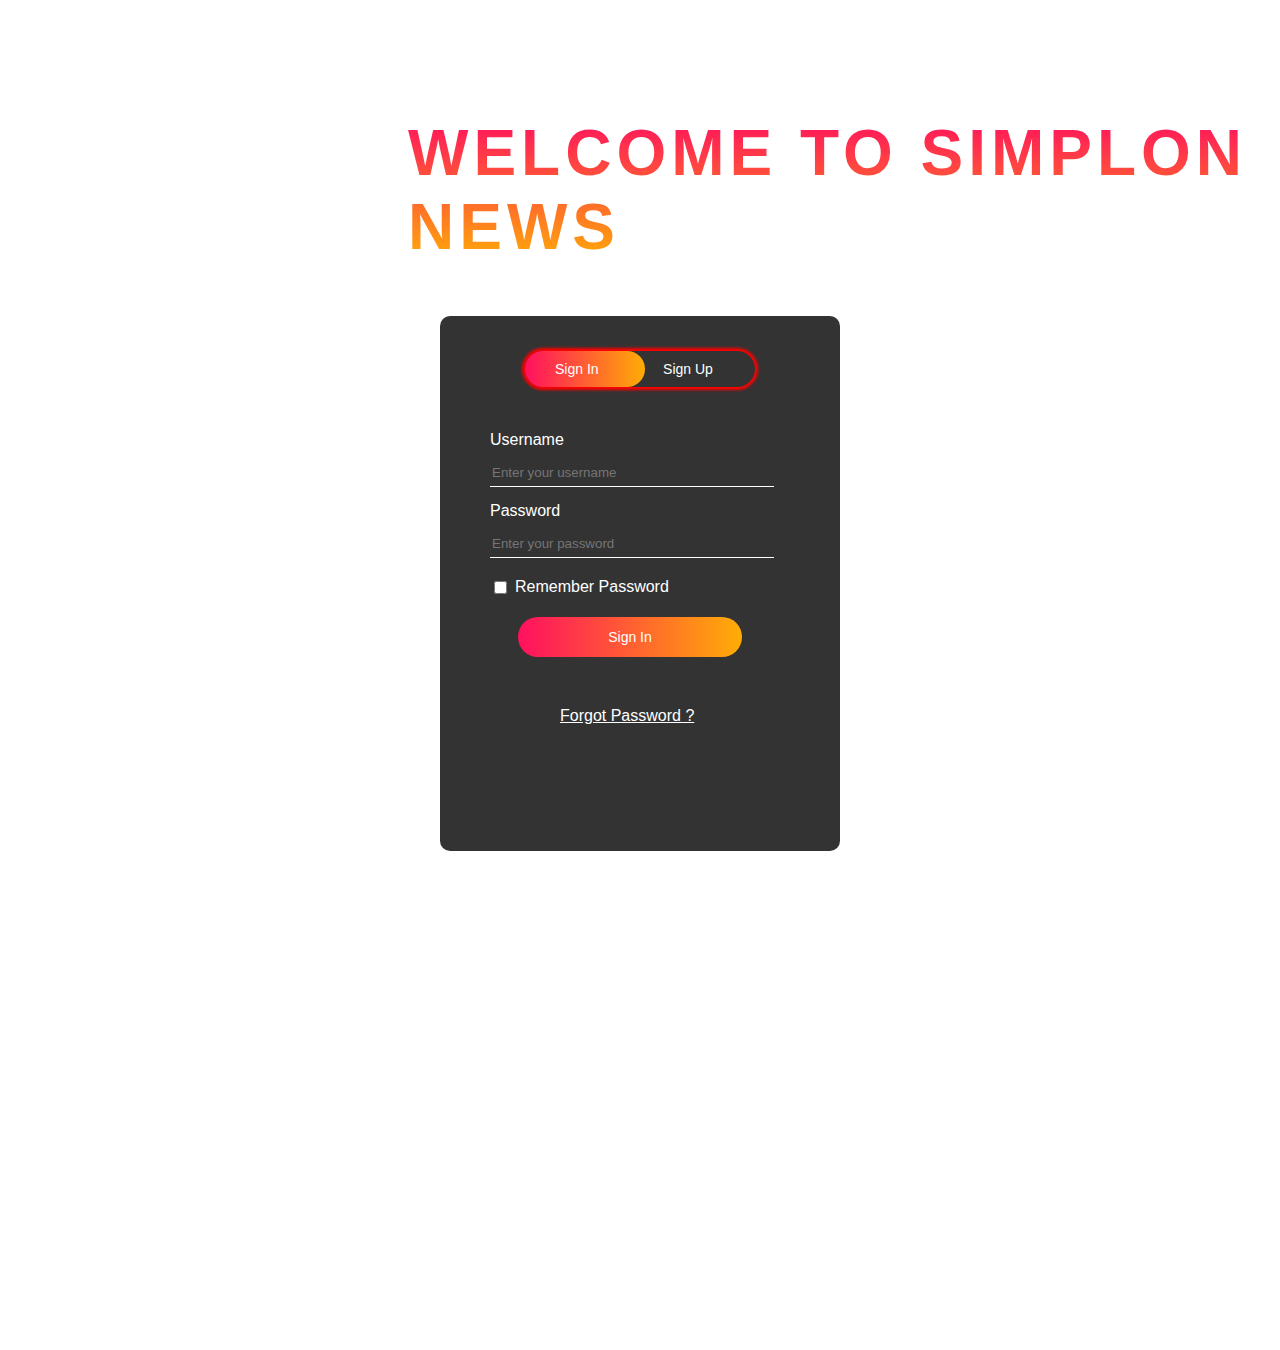
==== login.html @ 594fb747 "Add Sign up form and Update responsive design in CSS and Add JavaScript" ====
<!DOCTYPE html>
<html lang="en">
<head>
    <meta charset="UTF-8">
    <meta http-equiv="X-UA-Compatible" content="IE=edge">
    <meta name="viewport" content="width=device-width, initial-scale=1.0">
    <link rel="stylesheet" href="login.css">
    <title>API Projet</title>
</head>
<body>

    <h1>WELCOME TO SIMPLON NEWS</h1>
    <div class="form-box">
        <div class="button-box">
            <div id="btn"></div>
            <button class="toggle-btn" type="button" onclick="login()">Sign In</button>
            <button class="toggle-btn" type="button" onclick="register()">Sign Up</button>
        </div>

        <!-- Sign In form -->

        <form id="login" class="input-group">
            <label class="label" for="username">Username</label>
            <input class="input-field" type="text" placeholder="Enter your username" name="username" required>
            <label class="label" for="password" >Password</label>
            <input class="input-field" type="password" placeholder="Enter your password" id="psw" name="password" pattern="(?=.*\d)(?=.*[a-z])(?=.*[A-Z]).{8,}" required>
            <div class="check-box">
            <input type="checkbox"><span>Remember Password</span>
            </div>
            <button class="submit-btn" type="submit">Sign In</button>
            <p><a href="#">Forgot Password ?</a></p>
        </form>

        <!-- Sign Up form -->

        <form id="register" class="input-group">
            <label aria-label="Enter your username" class="label" for="username">Username</label>
            <input aria-label="Enter your username" class="input-field" type="text" placeholder="Enter your username" name="username" required>
            <label aria-label="Enter your email" class="label" for="email">Email</label>
            <input aria-label="Enter your email" class="input-field" type="email" aria-describedby="email" placeholder="simplonnews@simplon.co" name="email" required>
            <label aria-label="Enter your password" class="label" for="password">Password</label>
            <input aria-label="Enter your password" class="input-field" type="password" aria-describedby="password" id="password" placeholder="Enter your password" name="password" pattern="(?=.*\d)(?=.*[a-z])(?=.*[A-Z]).{8,}" required>
            <label aria-label="Confirm your password" class="label" for="password-confirm">Password Confirm</label>
            <input aria-label="Confirm your password" class="input-field" type="password" aria-describedby="confirm-password"id="password" placeholder="Confirm your password" name="password" pattern="(?=.*\d)(?=.*[a-z])(?=.*[A-Z]).{8,}" required>
            <div class="check-box">
            <input aria-label="check-box" type="checkbox" aria-describedby="check-box"><span>I agree to the term & condition</span>
            </div>
            <button class="submit-btn" type="submit">Sign Up</button>
        </form>
    </div>
    
    <script src="login.js"></script>
</body>
</html>
---- login.css ----
html {
    margin: 0;
    padding: 0;
    font-family:-apple-system, BlinkMacSystemFont, 'Segoe UI', Roboto, Oxygen, Ubuntu, Cantarell, 'Open Sans', 'Helvetica Neue', sans-serif;
    box-sizing: border-box;
    color: white;
    background-image: url("background.jpg");
    background-position: center;
    background-size: cover;
    height: 1350px;
}

h1 {
   position: absolute;
   margin-top: -200px;
   margin-left: 400px;
   font-size: 4rem;
   letter-spacing: 5px;
   color: white;
   background: -webkit-linear-gradient(#ff105f, #ffad06);
  -webkit-background-clip: text;
  -webkit-text-fill-color: transparent;

}

.form-box {
    width: 400px;
    height: 530px;
    position: relative;
    margin: 25% auto;
    background: rgba(0, 0, 0, 0.8);
    padding-top: 5px;
    border-radius: 10px;
    overflow: hidden;
}    

.button-box {
    width: 230px;
    margin: 30px auto;
    position: relative;
    box-shadow: 0 0 3px 3px red;
    border-radius: 30px;
}

#btn {
    top: 0;
    left: 0;
    position: absolute;
    width: 120px;
    height: 100%;
    background: linear-gradient(to right, #ff105f, #ffad06);
    border-radius: 30px;
    transition: 0.5s;
}

.toggle-btn {
    padding: 10px 30px;
    cursor: pointer;
    background: transparent;
    border: 0;
    outline: none;
    position: relative;
    color: white;
    font-size: 14px;
}


.input-group {
    display: flex;
    flex-direction: column;
    top: 100px;
    position: absolute;
    width: 280px;
    transition: 0.5s;
    /* margin: auto 25px; */
}

.input-field {
    height: 25px;
    border: none;
    border-bottom: 1px solid white;;
    background: none;
    color: white;
    width: 100%;
    margin-top: 5px;
}

.label {
    margin-bottom: 5px;
    margin-top: 15px;
}

.check-box {
    display: flex;
    margin: 20px 15px 20px 0;
}

span {
    margin-left: 5px;
}

.submit-btn {
    display: block;
    background: linear-gradient(to right, #ff105f, #ffad06);
    width: 80%;
    padding: 12px 30px;
    color: white;
    font-size: 14px;
    margin: auto;
    border: 0;
    outline: none;
    border-radius: 30px;
    cursor: pointer;
}

p {
    margin: 50px 70px;
}

p > a {
    color: white;
}

p > a:hover {
    color: rgb(243, 109, 109);
}

#login {
    left: 50px;
}

#register {
    left: 450px;
}

@media screen and (max-width: 1024px) {

    .form-box {
       margin-top: 400px;
    
    }    

    h1 {
        font-size: 3rem;
        margin-left: 100px;
        margin-top: -130px;
     }
}

@media screen and (max-width: 500px) {
    
    .form-box {
        width: 300px;
        height: 500px;
        position: relative;
        margin: 50% auto;
        background: rgba(0, 0, 0, 0.8);
        padding-top: 5px;
        border-radius: 10px;
    }   
    
    .input-group {
        top: 75px;
        width: 220px;
    }

    .button-box {
        width: 220px;
        margin: 20px auto;
        position: relative;
        box-shadow: 0 0 3px 3px red;
        border-radius: 30px;
    }

    #btn {
        top: 0;
        left: 0;
        position: absolute;
        width: 110px;
        height: 100%;
        background: linear-gradient(to right, #ff105f, #ffad06);
        border-radius: 30px;
        transition: 0.5s;
    }

    p {
        margin: 50px 50px;
    }

    .submit-btn {
        width: 100%;
        margin-right: 30%;
    }

    h1 {
        font-size: 1.8rem;
        margin-left: 50px;
        margin-top: -110px;
     }

    p {
        margin: 50px 30px;
    }

}
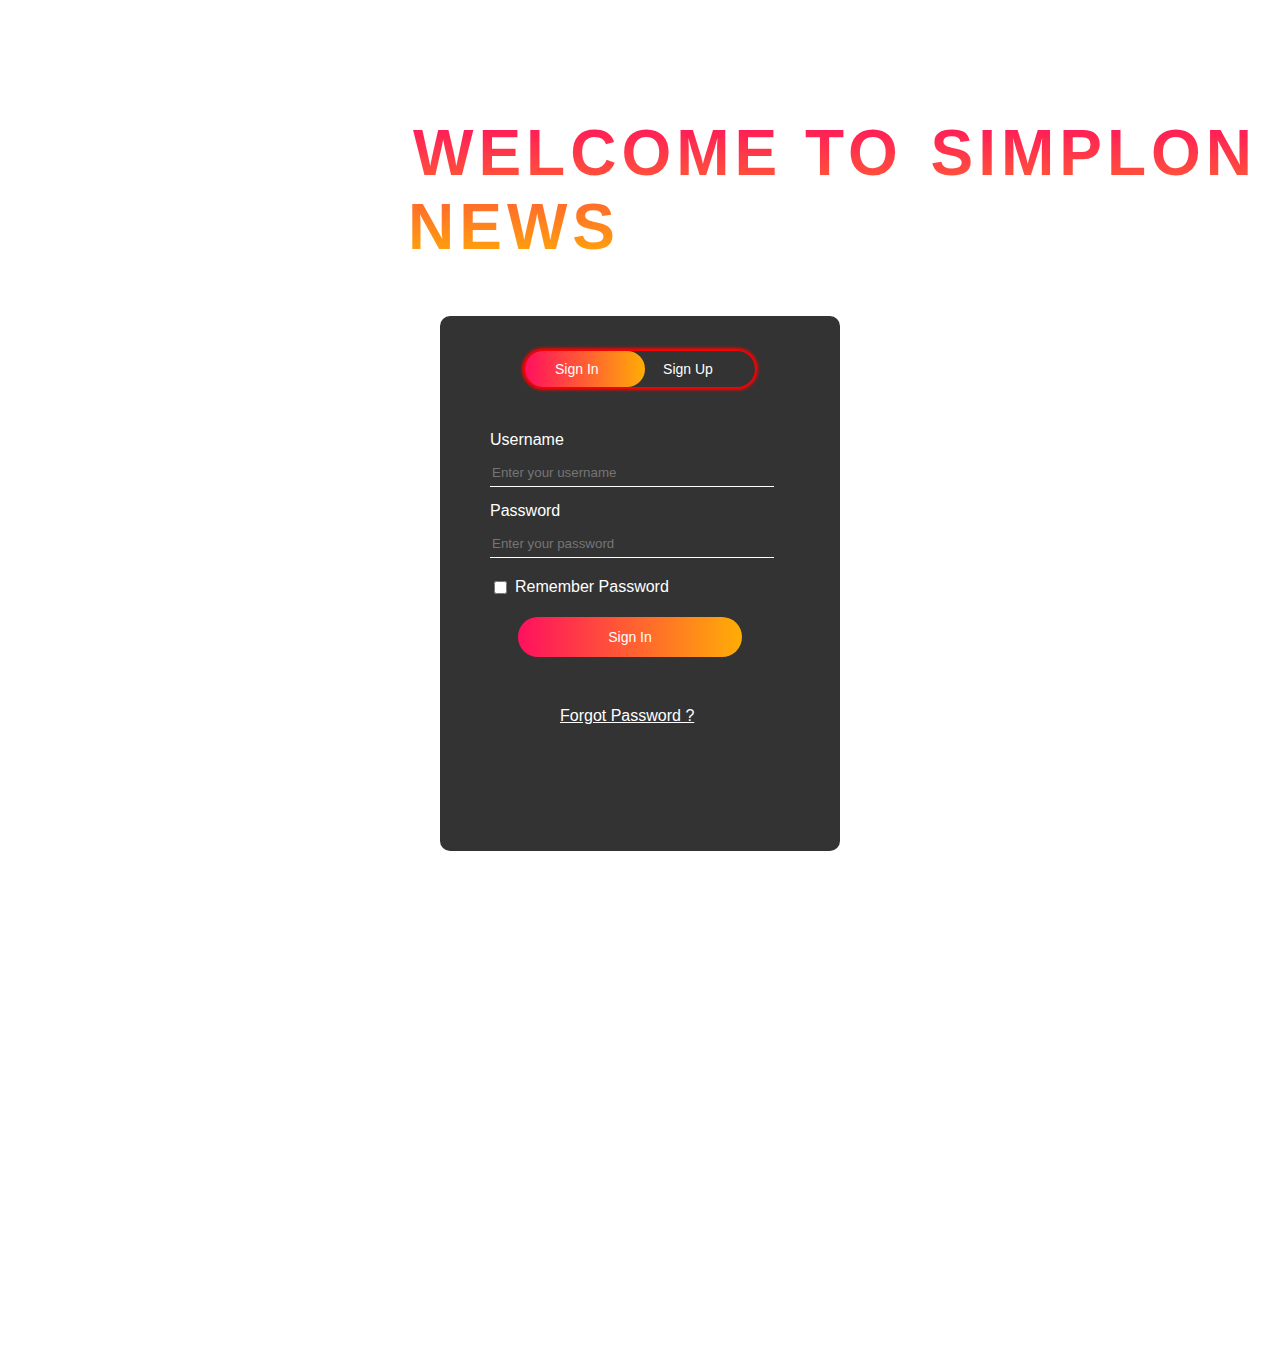
==== commit 274d349b: "Add span to h1" ====
--- a/login.html
+++ b/login.html
@@ -9,7 +9,7 @@
 </head>
 <body>
 
-    <h1>WELCOME TO SIMPLON NEWS</h1>
+    <h1><span>WELCOME TO</span> <span>SIMPLON NEWS</span></h1>
     <div class="form-box">
         <div class="button-box">
             <div id="btn"></div>
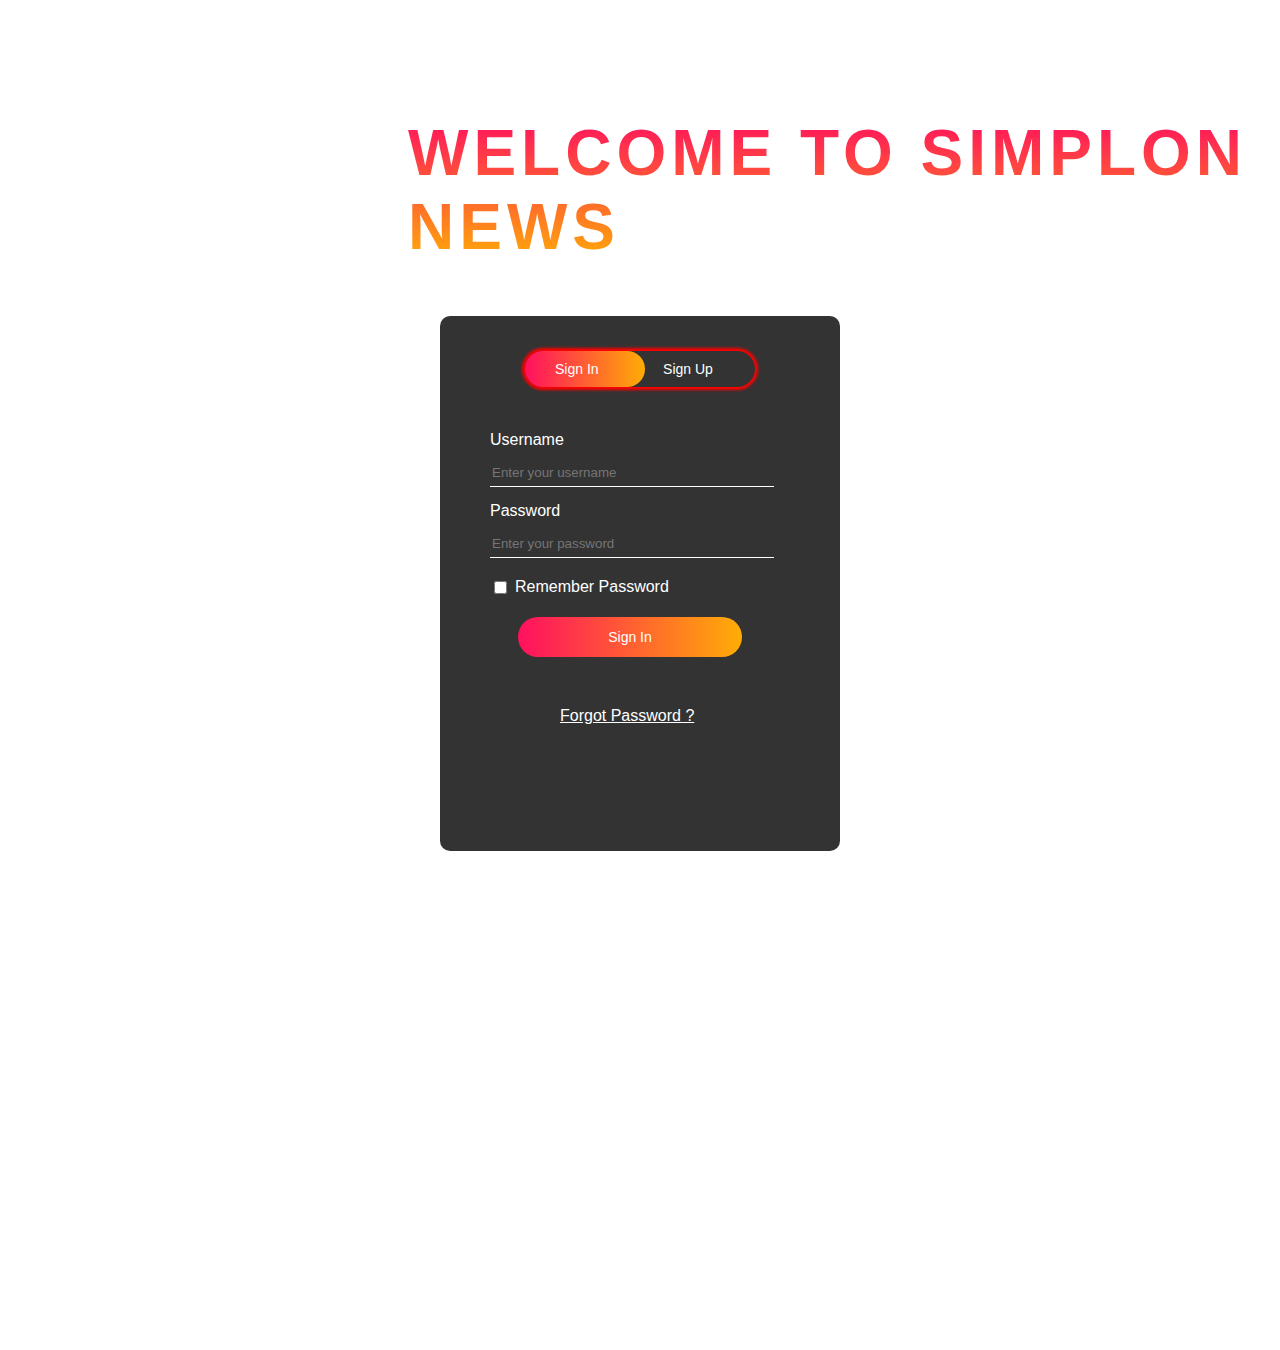
==== commit 22eca4d5: "Add password requirement for Sign up form" ====
--- a/login.html
+++ b/login.html
@@ -9,7 +9,7 @@
 </head>
 <body>
 
-    <h1><span>WELCOME TO</span> <span>SIMPLON NEWS</span></h1>
+    <h1>WELCOME TO SIMPLON NEWS</h1>
     <div class="form-box">
         <div class="button-box">
             <div id="btn"></div>
@@ -21,13 +21,13 @@
 
         <form id="login" class="input-group">
             <label class="label" for="username">Username</label>
-            <input class="input-field" type="text" placeholder="Enter your username" name="username" required>
+            <input class="input-field"  placeholder="Enter your username" id="email" name="username">
             <label class="label" for="password" >Password</label>
-            <input class="input-field" type="password" placeholder="Enter your password" id="psw" name="password" pattern="(?=.*\d)(?=.*[a-z])(?=.*[A-Z]).{8,}" required>
+            <input class="input-field" type="password" placeholder="Enter your password" id="password" name="password">
             <div class="check-box">
             <input type="checkbox"><span>Remember Password</span>
             </div>
-            <button class="submit-btn" type="submit">Sign In</button>
+            <button class="submit-btn" type="button" id="login-btn">Sign In</button>
             <p><a href="#">Forgot Password ?</a></p>
         </form>
 
@@ -39,9 +39,9 @@
             <label aria-label="Enter your email" class="label" for="email">Email</label>
             <input aria-label="Enter your email" class="input-field" type="email" aria-describedby="email" placeholder="simplonnews@simplon.co" name="email" required>
             <label aria-label="Enter your password" class="label" for="password">Password</label>
-            <input aria-label="Enter your password" class="input-field" type="password" aria-describedby="password" id="password" placeholder="Enter your password" name="password" pattern="(?=.*\d)(?=.*[a-z])(?=.*[A-Z]).{8,}" required>
+            <input aria-label="Enter your password" class="input-field" type="password" aria-describedby="password" id="psw" placeholder="Enter your password" name="password"  minlength="8" required>
             <label aria-label="Confirm your password" class="label" for="password-confirm">Password Confirm</label>
-            <input aria-label="Confirm your password" class="input-field" type="password" aria-describedby="confirm-password"id="password" placeholder="Confirm your password" name="password" pattern="(?=.*\d)(?=.*[a-z])(?=.*[A-Z]).{8,}" required>
+            <input aria-label="Confirm your password" class="input-field" type="password" aria-describedby="confirm-password" id="psw" placeholder="Confirm your password" name="password" minlength="8" required>
             <div class="check-box">
             <input aria-label="check-box" type="checkbox" aria-describedby="check-box"><span>I agree to the term & condition</span>
             </div>
